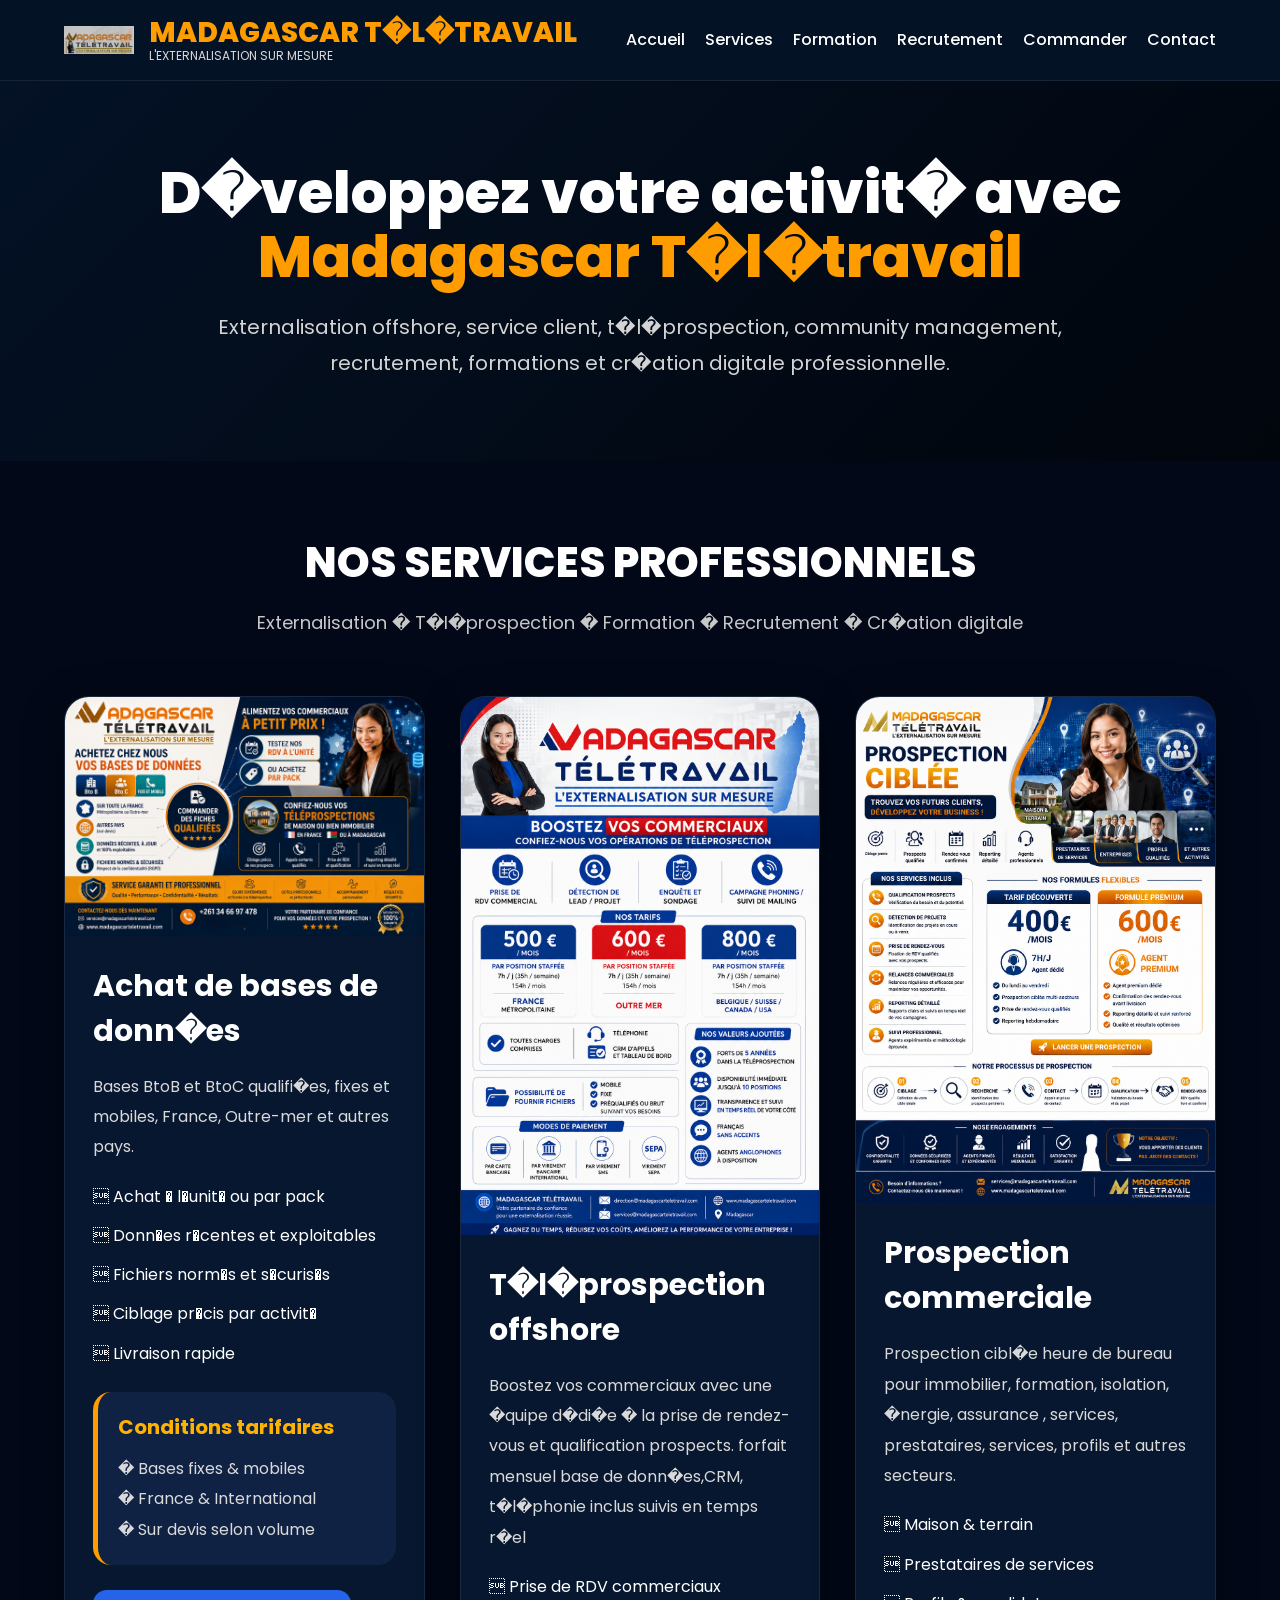
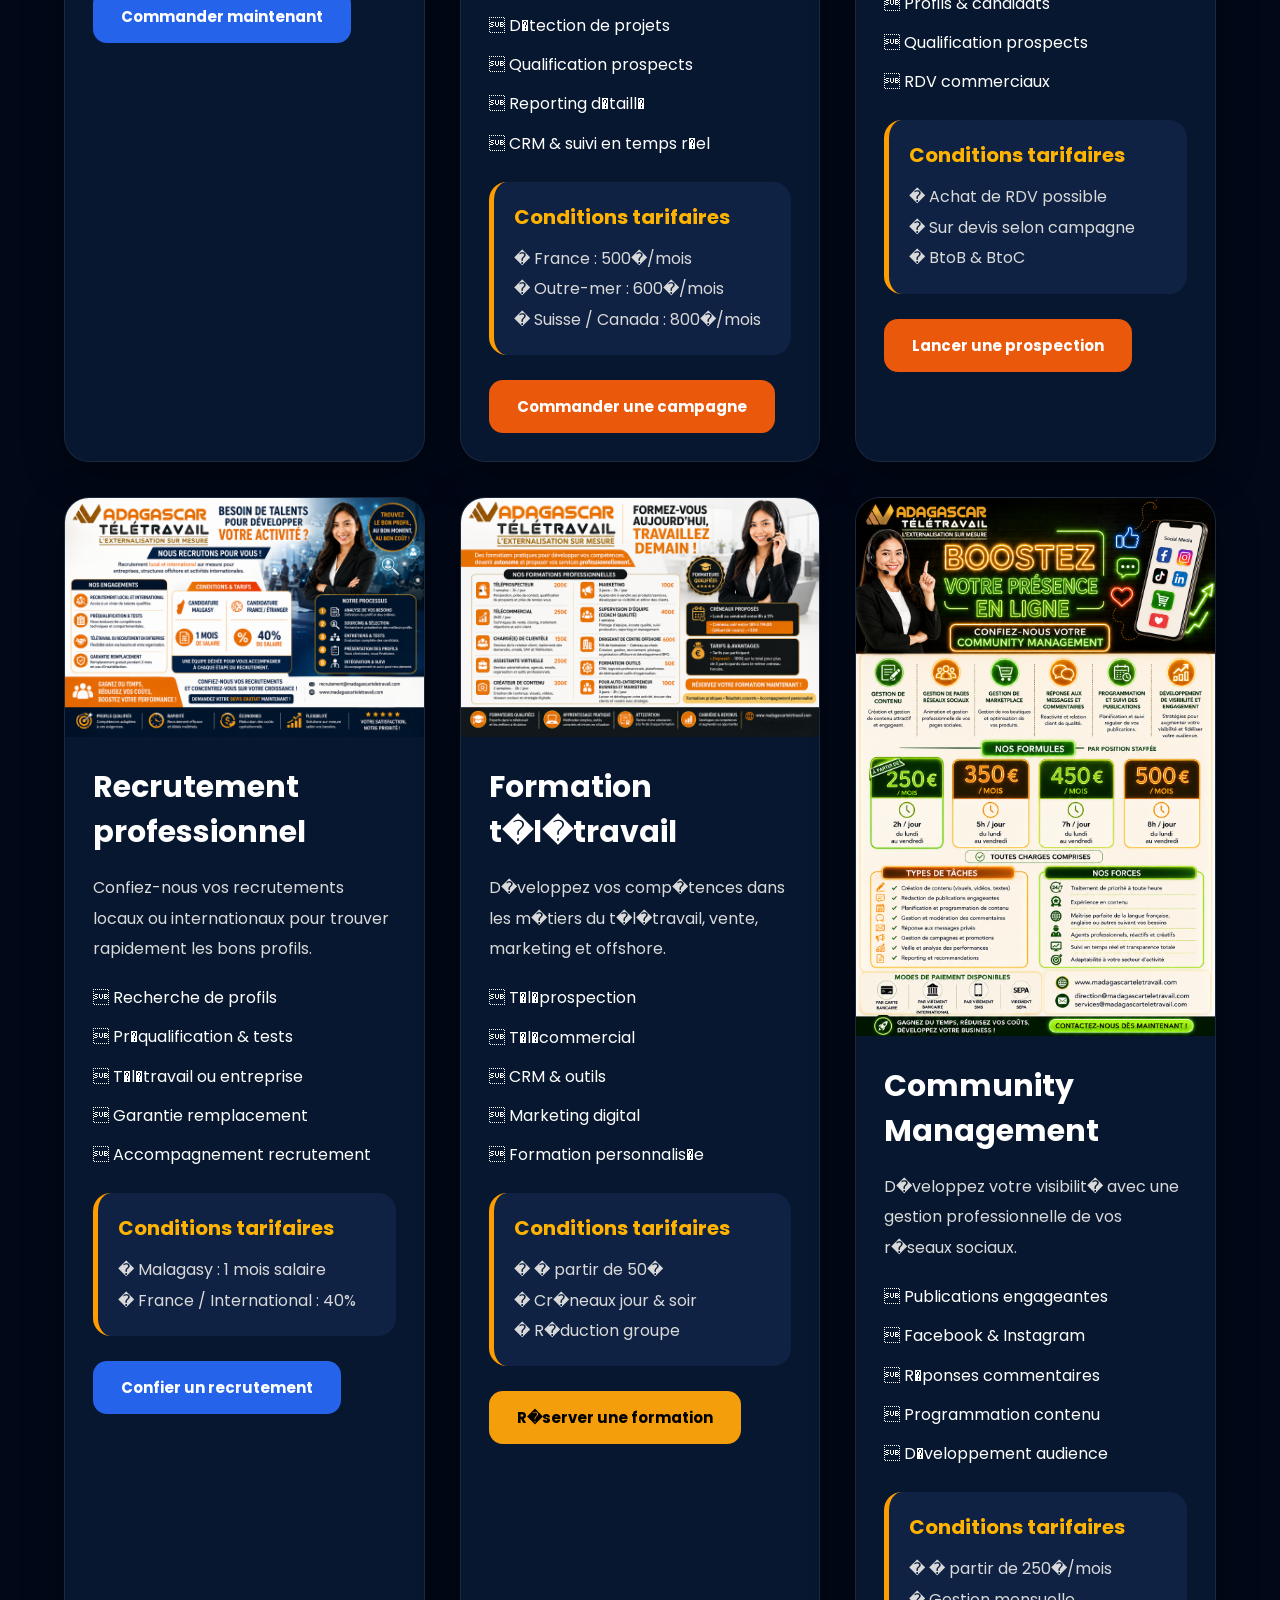
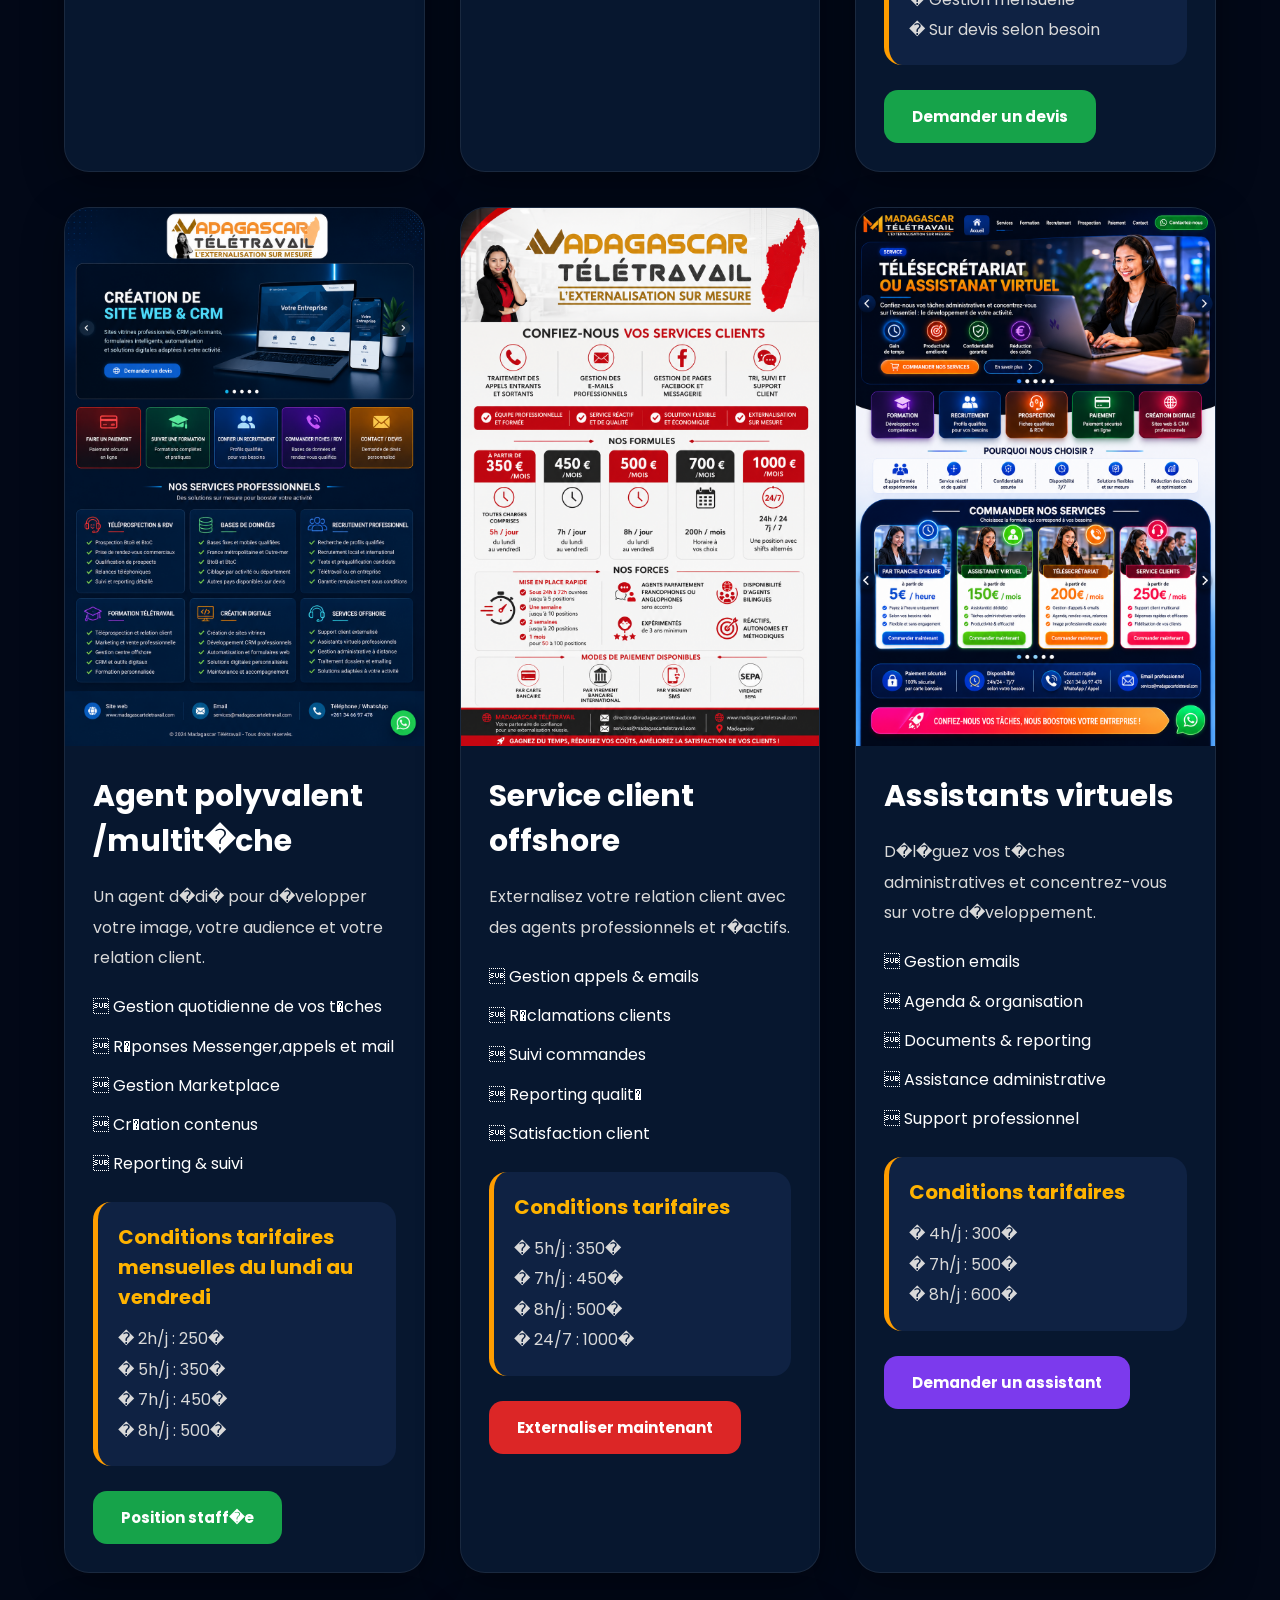
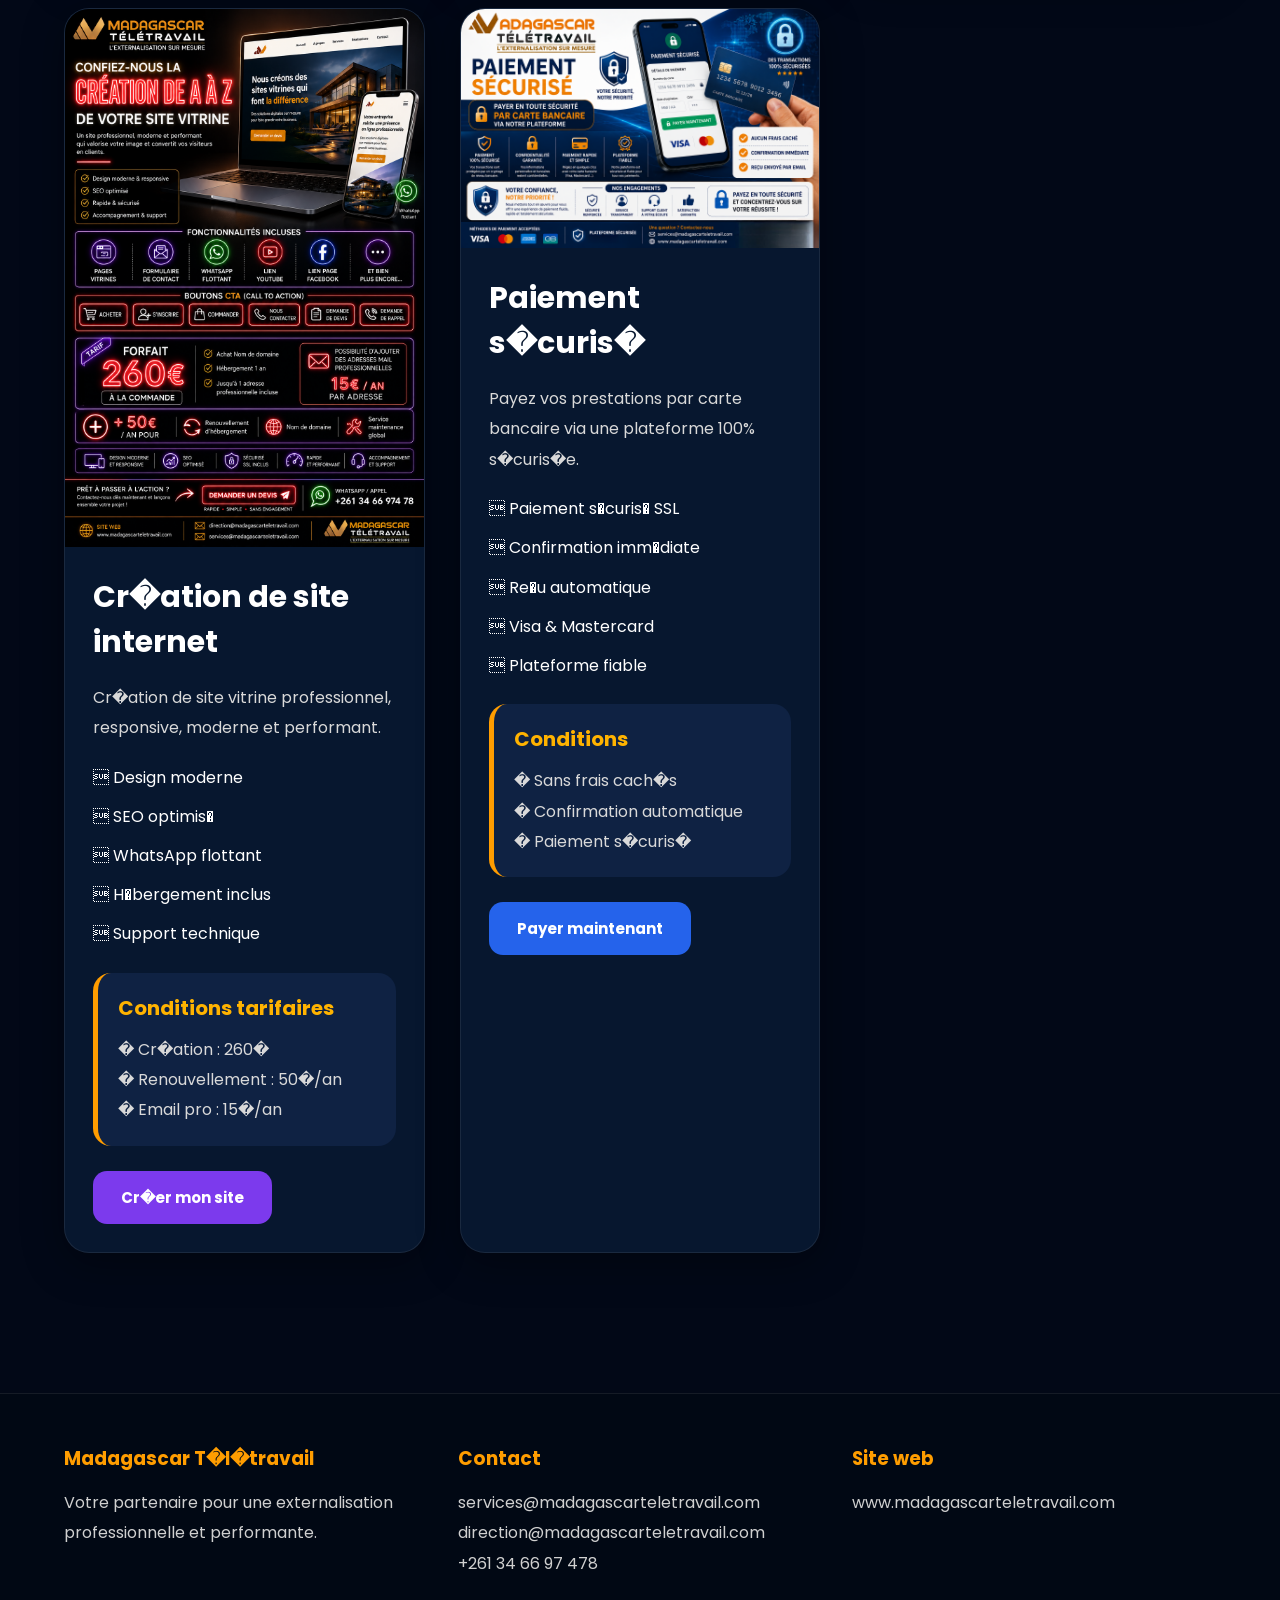
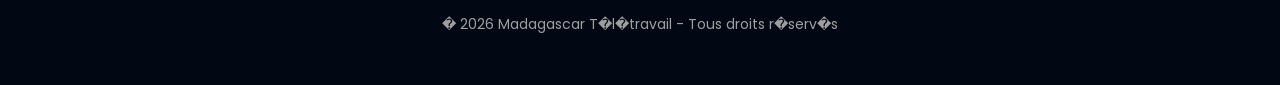
==== index.html @ 4a324ec4 "Add files via upload" ====
<!DOCTYPE html>
<html lang="fr">
<head>

<meta charset="UTF-8">
<meta name="viewport" content="width=device-width, initial-scale=1.0">

<title>Madagascar T�l�travail</title>

<link href="https://fonts.googleapis.com/css2?family=Poppins:wght@300;400;500;600;700;800&display=swap" rel="stylesheet">

<style>

*{
margin:0;
padding:0;
box-sizing:border-box;
}

body{
font-family:'Poppins',sans-serif;
background:#020817;
color:white;
}

img{
width:100%;
display:block;
}

a{
text-decoration:none;
}

header{
background:#041226;
padding:18px 5%;
position:sticky;
top:0;
z-index:999;
border-bottom:1px solid rgba(255,255,255,0.08);
}

.navbar{
display:flex;
justify-content:space-between;
align-items:center;
flex-wrap:wrap;
gap:20px;
}

.logo{
display:flex;
align-items:center;
gap:15px;
}

.logo img{
width:70px;
}

.logo-text{
font-size:28px;
font-weight:800;
line-height:1.1;
color:#ff9d00;
}

.logo-text span{
display:block;
font-size:12px;
font-weight:400;
color:#d9d9d9;
}

.menu{
display:flex;
gap:20px;
flex-wrap:wrap;
}

.menu a{
color:white;
font-weight:500;
transition:0.3s;
}

.menu a:hover{
color:#ff9d00;
}

.hero{
padding:80px 5%;
text-align:center;
background:linear-gradient(135deg,#041226,#01050c);
}

.hero h1{
font-size:58px;
font-weight:800;
margin-bottom:20px;
line-height:1.1;
}

.hero h1 span{
color:#ff9d00;
}

.hero p{
max-width:950px;
margin:auto;
font-size:20px;
line-height:1.8;
color:#d4d4d4;
}

.services-section{
padding:70px 5%;
}

.section-title{
font-size:42px;
font-weight:800;
text-align:center;
margin-bottom:15px;
}

.section-subtitle{
text-align:center;
font-size:18px;
color:#c8c8c8;
margin-bottom:60px;
}

.services-grid{
display:grid;
grid-template-columns:repeat(auto-fit,minmax(340px,1fr));
gap:35px;
}

.service-card{
background:#07172f;
border-radius:25px;
overflow:hidden;
border:1px solid rgba(255,255,255,0.08);
box-shadow:0 10px 40px rgba(0,0,0,0.35);
transition:0.3s;
}

.service-card:hover{
transform:translateY(-7px);
}

.service-content{
padding:28px;
}

.service-content h2{
font-size:30px;
margin-bottom:18px;
font-weight:700;
}

.service-content p{
line-height:1.9;
margin-bottom:20px;
color:#d9d9d9;
}

.service-content ul{
list-style:none;
margin-bottom:25px;
}

.service-content ul li{
margin-bottom:12px;
line-height:1.7;
}

.tarif-box{
background:#0f2243;
padding:20px;
border-radius:18px;
border-left:5px solid #ff9d00;
margin-bottom:25px;
}

.tarif-box h3{
margin-bottom:12px;
font-size:20px;
color:#ffb300;
}

.tarif-box p{
margin:0;
line-height:1.9;
}

.service-btn{
display:inline-block;
padding:15px 28px;
border-radius:14px;
font-weight:700;
font-size:15px;
transition:0.3s;
}

.blue-btn{
background:#2563eb;
color:white;
}

.orange-btn{
background:#ea580c;
color:white;
}

.green-btn{
background:#16a34a;
color:white;
}

.red-btn{
background:#dc2626;
color:white;
}

.purple-btn{
background:#7c3aed;
color:white;
}

.gold-btn{
background:#f59e0b;
color:black;
}

.service-btn:hover{
transform:scale(1.03);
opacity:0.92;
}

footer{
background:#010814;
padding:50px 5%;
margin-top:70px;
border-top:1px solid rgba(255,255,255,0.08);
}

.footer-grid{
display:grid;
grid-template-columns:repeat(auto-fit,minmax(250px,1fr));
gap:30px;
}

.footer-box h3{
color:#ff9d00;
margin-bottom:15px;
}

.footer-box p{
line-height:1.9;
color:#d0d0d0;
}

.copy{
margin-top:35px;
text-align:center;
color:#9f9f9f;
font-size:14px;
}

@media(max-width:768px){

.hero h1{
font-size:38px;
}

.section-title{
font-size:32px;
}

.menu{
justify-content:center;
}

}

</style>

</head>

<body>

<header>

<div class="navbar">

<div class="logo">

<img src="logomt.png">

<div class="logo-text">
MADAGASCAR T�L�TRAVAIL
<span>L'EXTERNALISATION SUR MESURE</span>
</div>

</div>

<div class="menu">

<a href="#">Accueil</a>
<a href="#">Services</a>
<a href="formation.html">Formation</a>
<a href="recrutement.html">Recrutement</a>
<a href="commande.html">Commander</a>
<a href="contact.html">Contact</a>

</div>

</div>

</header>

<section class="hero">

<h1>

D�veloppez votre activit� avec
<span>Madagascar T�l�travail</span>

</h1>

<p>

Externalisation offshore,
service client,
t�l�prospection,
community management,
recrutement,
formations
et cr�ation digitale professionnelle.

</p>

</section>

<section class="services-section">

<div class="section-title">
NOS SERVICES PROFESSIONNELS
</div>

<div class="section-subtitle">
Externalisation � T�l�prospection � Formation � Recrutement � Cr�ation digitale
</div>

<div class="services-grid">

<!-- BASE -->

<div class="service-card">

<img src="base.png">

<div class="service-content">

<h2>Achat de bases de donn�es</h2>

<p>

Bases BtoB et BtoC qualifi�es,
fixes et mobiles,
France,
Outre-mer
et autres pays.

</p>

<ul>

<li> Achat � l�unit� ou par pack</li>
<li> Donn�es r�centes et exploitables</li>
<li> Fichiers norm�s et s�curis�s</li>
<li> Ciblage pr�cis par activit�</li>
<li> Livraison rapide</li>

</ul>

<div class="tarif-box">

<h3>Conditions tarifaires</h3>

<p>

� Bases fixes & mobiles
<br>
� France & International
<br>
� Sur devis selon volume

</p>

</div>

<a href="commande.html" class="service-btn blue-btn">

Commander maintenant

</a>

</div>

</div>

<!-- TELEPROSPECTION -->

<div class="service-card">

<img src="teleprospection.png">

<div class="service-content">

<h2>T�l�prospection offshore</h2>

<p>

Boostez vos commerciaux
avec une �quipe d�di�e
� la prise de rendez-vous
et qualification prospects.
forfait mensuel 
base de donn�es,CRM, t�l�phonie inclus 
suivis en temps r�el 

</p>

<ul>

<li> Prise de RDV commerciaux</li>
<li> D�tection de projets</li>
<li> Qualification prospects</li>
<li> Reporting d�taill�</li>
<li> CRM & suivi en temps r�el</li>

</ul>

<div class="tarif-box">

<h3>Conditions tarifaires</h3>

<p>

� France : 500�/mois
<br>
� Outre-mer : 600�/mois
<br>
� Suisse / Canada : 800�/mois

</p>

</div>

<a href="commande.html" class="service-btn orange-btn">

Commander une campagne

</a>

</div>

</div>

<!-- PROSPECTION -->

<div class="service-card">

<img src="prospection.png">

<div class="service-content">

<h2>Prospection commerciale</h2>

<p>

Prospection cibl�e
heure de bureau 
pour immobilier, formation, isolation, �nergie, assurance , services,
prestataires,
services,
profils
et autres secteurs.

</p>

<ul>

<li> Maison & terrain</li>
<li> Prestataires de services</li>
<li> Profils & candidats</li>
<li> Qualification prospects</li>
<li> RDV commerciaux</li>

</ul>

<div class="tarif-box">

<h3>Conditions tarifaires</h3>

<p>

� Achat de RDV possible
<br>
� Sur devis selon campagne
<br>
� BtoB & BtoC

</p>

</div>

<a href="commande.html" class="service-btn orange-btn">

Lancer une prospection

</a>

</div>

</div>

<!-- RECRUTEMENT -->

<div class="service-card">

<img src="recrutement.png">

<div class="service-content">

<h2>Recrutement professionnel</h2>

<p>

Confiez-nous
vos recrutements locaux
ou internationaux
pour trouver rapidement
les bons profils.

</p>

<ul>

<li> Recherche de profils</li>
<li> Pr�qualification & tests</li>
<li> T�l�travail ou entreprise</li>
<li> Garantie remplacement</li>
<li> Accompagnement recrutement</li>

</ul>

<div class="tarif-box">

<h3>Conditions tarifaires</h3>

<p>

� Malagasy : 1 mois salaire
<br>
� France / International : 40%

</p>

</div>

<a href="recrutement.html" class="service-btn blue-btn">

Confier un recrutement

</a>

</div>

</div>

<!-- FORMATION -->

<div class="service-card">

<img src="formation.png">

<div class="service-content">

<h2>Formation t�l�travail</h2>

<p>

D�veloppez vos comp�tences
dans les m�tiers du t�l�travail,
vente,
marketing
et offshore.

</p>

<ul>

<li> T�l�prospection</li>
<li> T�l�commercial</li>
<li> CRM & outils</li>
<li> Marketing digital</li>
<li> Formation personnalis�e</li>

</ul>

<div class="tarif-box">

<h3>Conditions tarifaires</h3>

<p>

� � partir de 50�
<br>
� Cr�neaux jour & soir
<br>
� R�duction groupe

</p>

</div>

<a href="formation.html" class="service-btn gold-btn">

R�server une formation

</a>

</div>

</div>

<!-- COMMUNITY -->

<div class="service-card">

<img src="community.png">

<div class="service-content">

<h2>Community Management</h2>

<p>

D�veloppez votre visibilit�
avec une gestion professionnelle
de vos r�seaux sociaux.

</p>

<ul>

<li> Publications engageantes</li>
<li> Facebook & Instagram</li>
<li> R�ponses commentaires</li>
<li> Programmation contenu</li>
<li> D�veloppement audience</li>

</ul>

<div class="tarif-box">

<h3>Conditions tarifaires</h3>

<p>

� � partir de 250�/mois
<br>
� Gestion mensuelle
<br>
� Sur devis selon besoin

</p>

</div>

<a href="contact.html" class="service-btn green-btn">

Demander un devis

</a>

</div>

</div>

<!-- COMMUNITY MANAGER -->

<div class="service-card">

<img src="communitymanager.png">

<div class="service-content">

<h2>Agent  polyvalent /multit�che</h2>

<p>

Un agent d�di�
pour d�velopper votre image,
votre audience
et votre relation client.

</p>

<ul>

<li> Gestion quotidienne de vos t�ches</li>
<li> R�ponses Messenger,appels et mail</li>
<li> Gestion Marketplace</li>
<li> Cr�ation contenus</li>
<li> Reporting & suivi</li>

</ul>

<div class="tarif-box">

<h3>Conditions tarifaires mensuelles du lundi au vendredi</h3>

<p>

� 2h/j : 250�
<br>
� 5h/j : 350�
<br>
� 7h/j : 450�
<br>
� 8h/j : 500�

</p>

</div>

<a href="contact.html" class="service-btn green-btn">

Position staff�e

</a>

</div>

</div>

<!-- SERVICE CLIENT -->

<div class="service-card">

<img src="serviceclient.png">

<div class="service-content">

<h2>Service client offshore</h2>

<p>

Externalisez votre relation client
avec des agents professionnels
et r�actifs.

</p>

<ul>

<li> Gestion appels & emails</li>
<li> R�clamations clients</li>
<li> Suivi commandes</li>
<li> Reporting qualit�</li>
<li> Satisfaction client</li>

</ul>

<div class="tarif-box">

<h3>Conditions tarifaires</h3>

<p>

� 5h/j : 350�
<br>
� 7h/j : 450�
<br>
� 8h/j : 500�
<br>
� 24/7 : 1000�

</p>

</div>

<a href="contact.html" class="service-btn red-btn">

Externaliser maintenant

</a>

</div>

</div>

<!-- ASSISTANAT -->

<div class="service-card">

<img src="assistanat.png">

<div class="service-content">

<h2>Assistants virtuels</h2>

<p>

D�l�guez vos t�ches administratives
et concentrez-vous
sur votre d�veloppement.

</p>

<ul>

<li> Gestion emails</li>
<li> Agenda & organisation</li>
<li> Documents & reporting</li>
<li> Assistance administrative</li>
<li> Support professionnel</li>

</ul>

<div class="tarif-box">

<h3>Conditions tarifaires</h3>

<p>

� 4h/j : 300�
<br>
� 7h/j : 500�
<br>
� 8h/j : 600�

</p>

</div>

<a href="contact.html" class="service-btn purple-btn">

Demander un assistant

</a>

</div>

</div>

<!-- CREATION SITE -->

<div class="service-card">

<img src="creationsite.png">

<div class="service-content">

<h2>Cr�ation de site internet</h2>

<p>

Cr�ation de site vitrine
professionnel,
responsive,
moderne
et performant.

</p>

<ul>

<li> Design moderne</li>
<li> SEO optimis�</li>
<li> WhatsApp flottant</li>
<li> H�bergement inclus</li>
<li> Support technique</li>

</ul>

<div class="tarif-box">

<h3>Conditions tarifaires</h3>

<p>

� Cr�ation : 260�
<br>
� Renouvellement : 50�/an
<br>
� Email pro : 15�/an

</p>

</div>

<a href="contact.html" class="service-btn purple-btn">

Cr�er mon site

</a>

</div>

</div>

<!-- PAIEMENT -->

<div class="service-card">

<img src="paiement.png">

<div class="service-content">

<h2>Paiement s�curis�</h2>

<p>

Payez vos prestations
par carte bancaire
via une plateforme
100% s�curis�e.

</p>

<ul>

<li> Paiement s�curis� SSL</li>
<li> Confirmation imm�diate</li>
<li> Re�u automatique</li>
<li> Visa & Mastercard</li>
<li> Plateforme fiable</li>

</ul>

<div class="tarif-box">

<h3>Conditions</h3>

<p>

� Sans frais cach�s
<br>
� Confirmation automatique
<br>
� Paiement s�curis�

</p>

</div>

<a href="paiement.html" class="service-btn blue-btn">

Payer maintenant

</a>

</div>

</div>

</div>

</section>

<footer>

<div class="footer-grid">

<div class="footer-box">

<h3>Madagascar T�l�travail</h3>

<p>

Votre partenaire
pour une externalisation
professionnelle
et performante.

</p>

</div>

<div class="footer-box">

<h3>Contact</h3>

<p>

services@madagascarteletravail.com
<br>
direction@madagascarteletravail.com
<br>
+261 34 66 97 478

</p>

</div>

<div class="footer-box">

<h3>Site web</h3>

<p>

www.madagascarteletravail.com

</p>

</div>

</div>

<div class="copy">

� 2026 Madagascar T�l�travail - Tous droits r�serv�s

</div>

</footer>

</body>
</html>
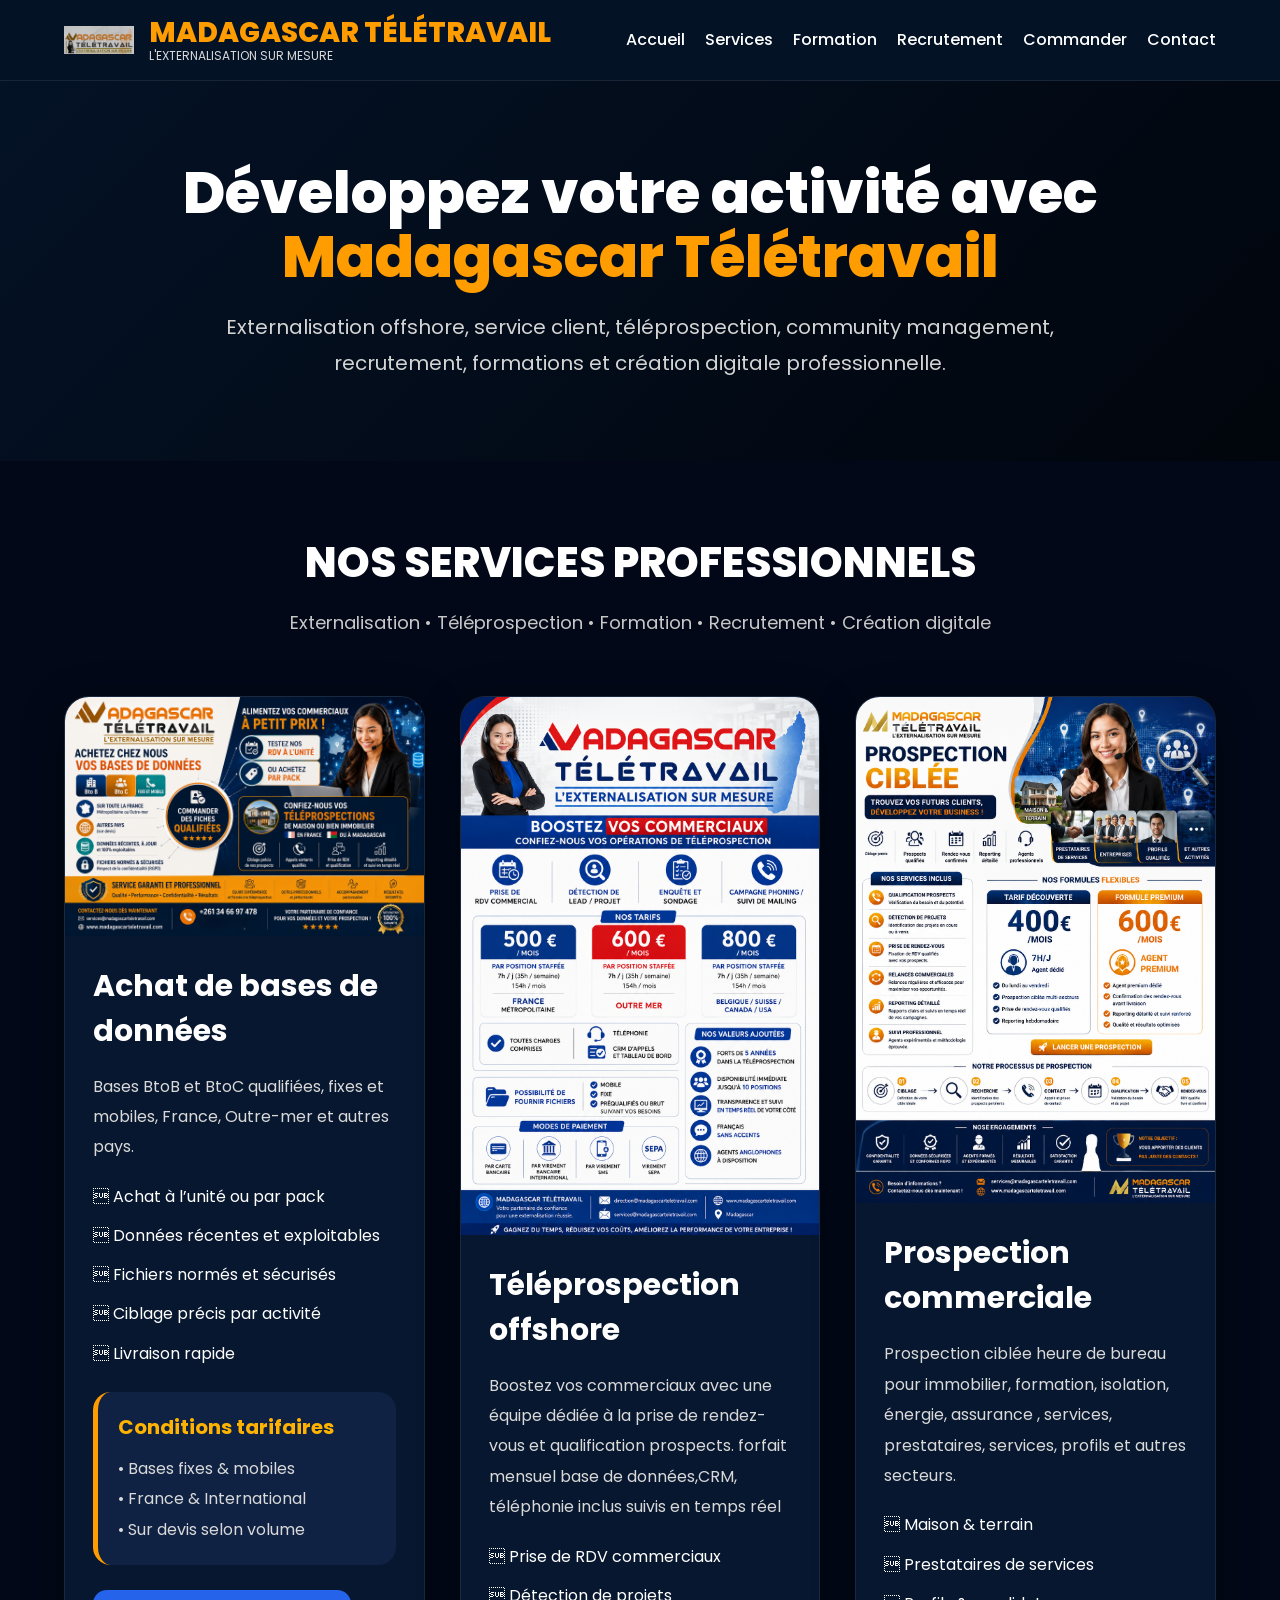
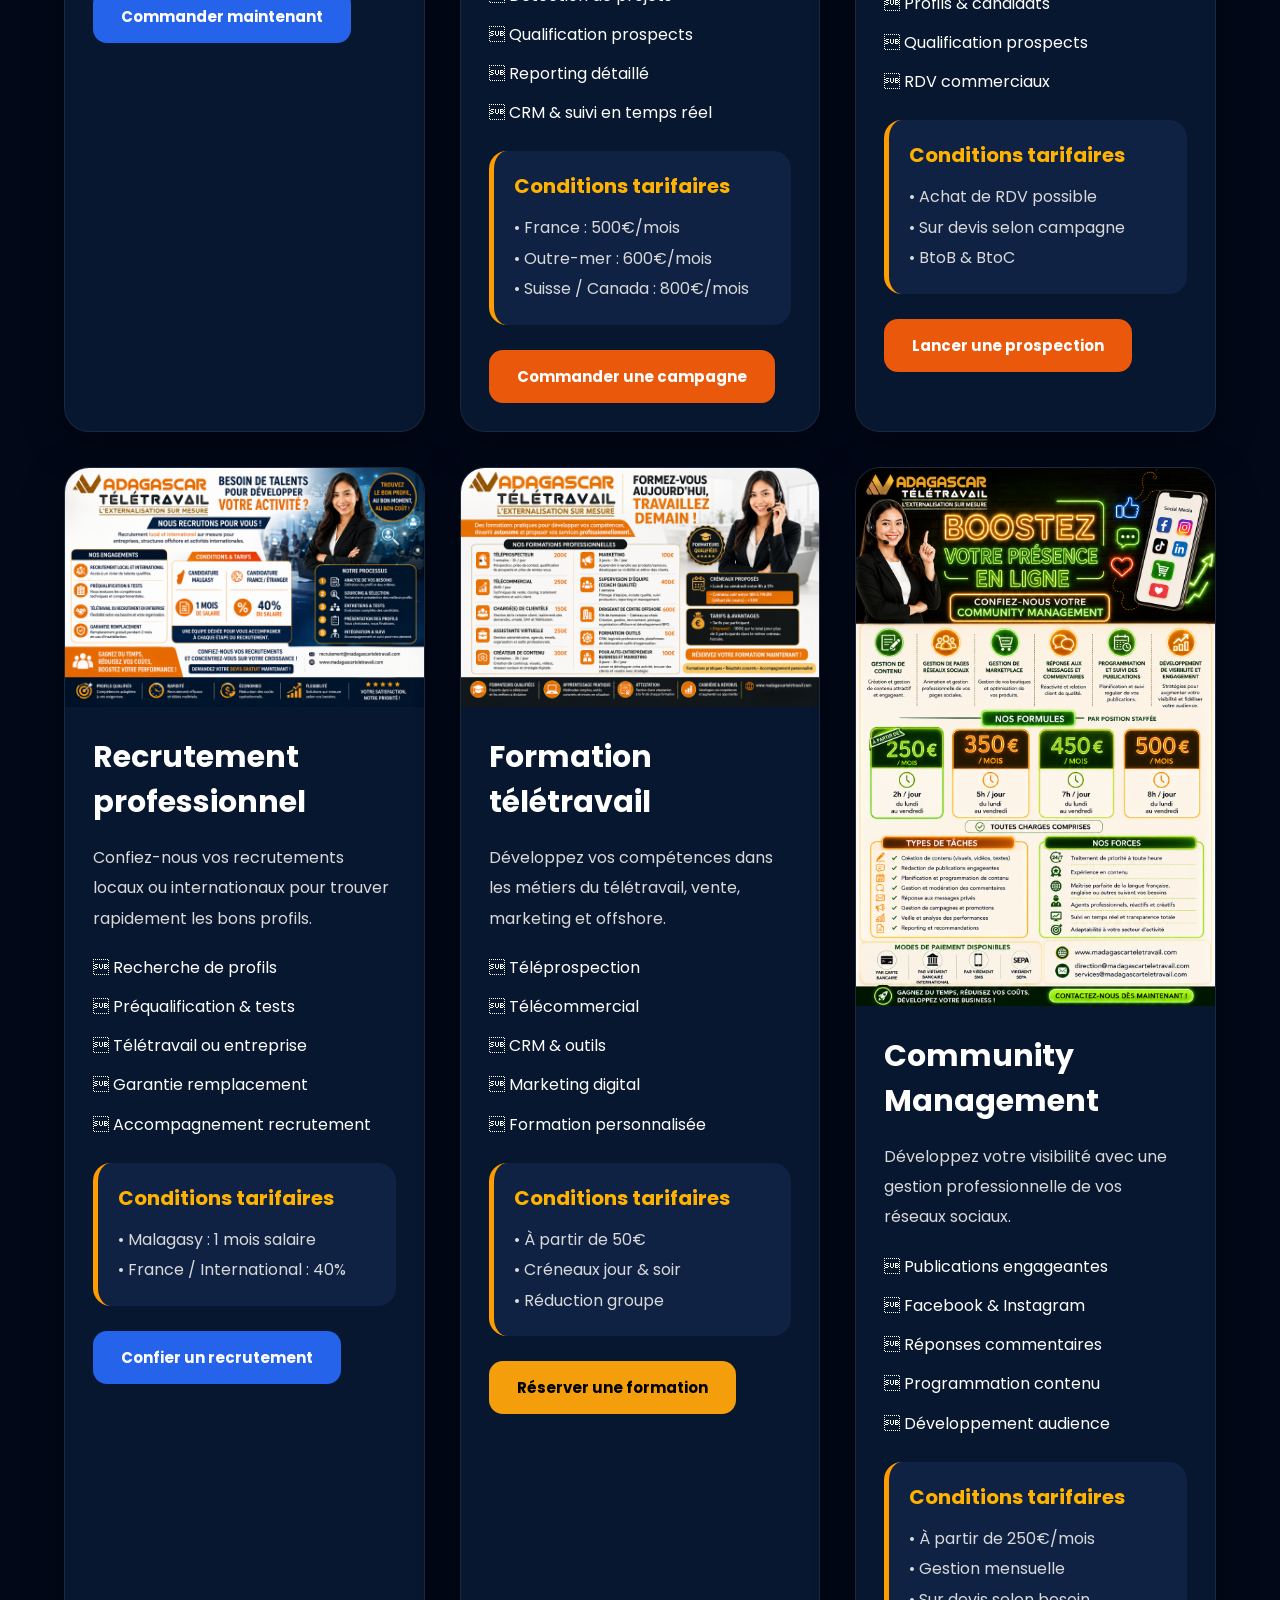
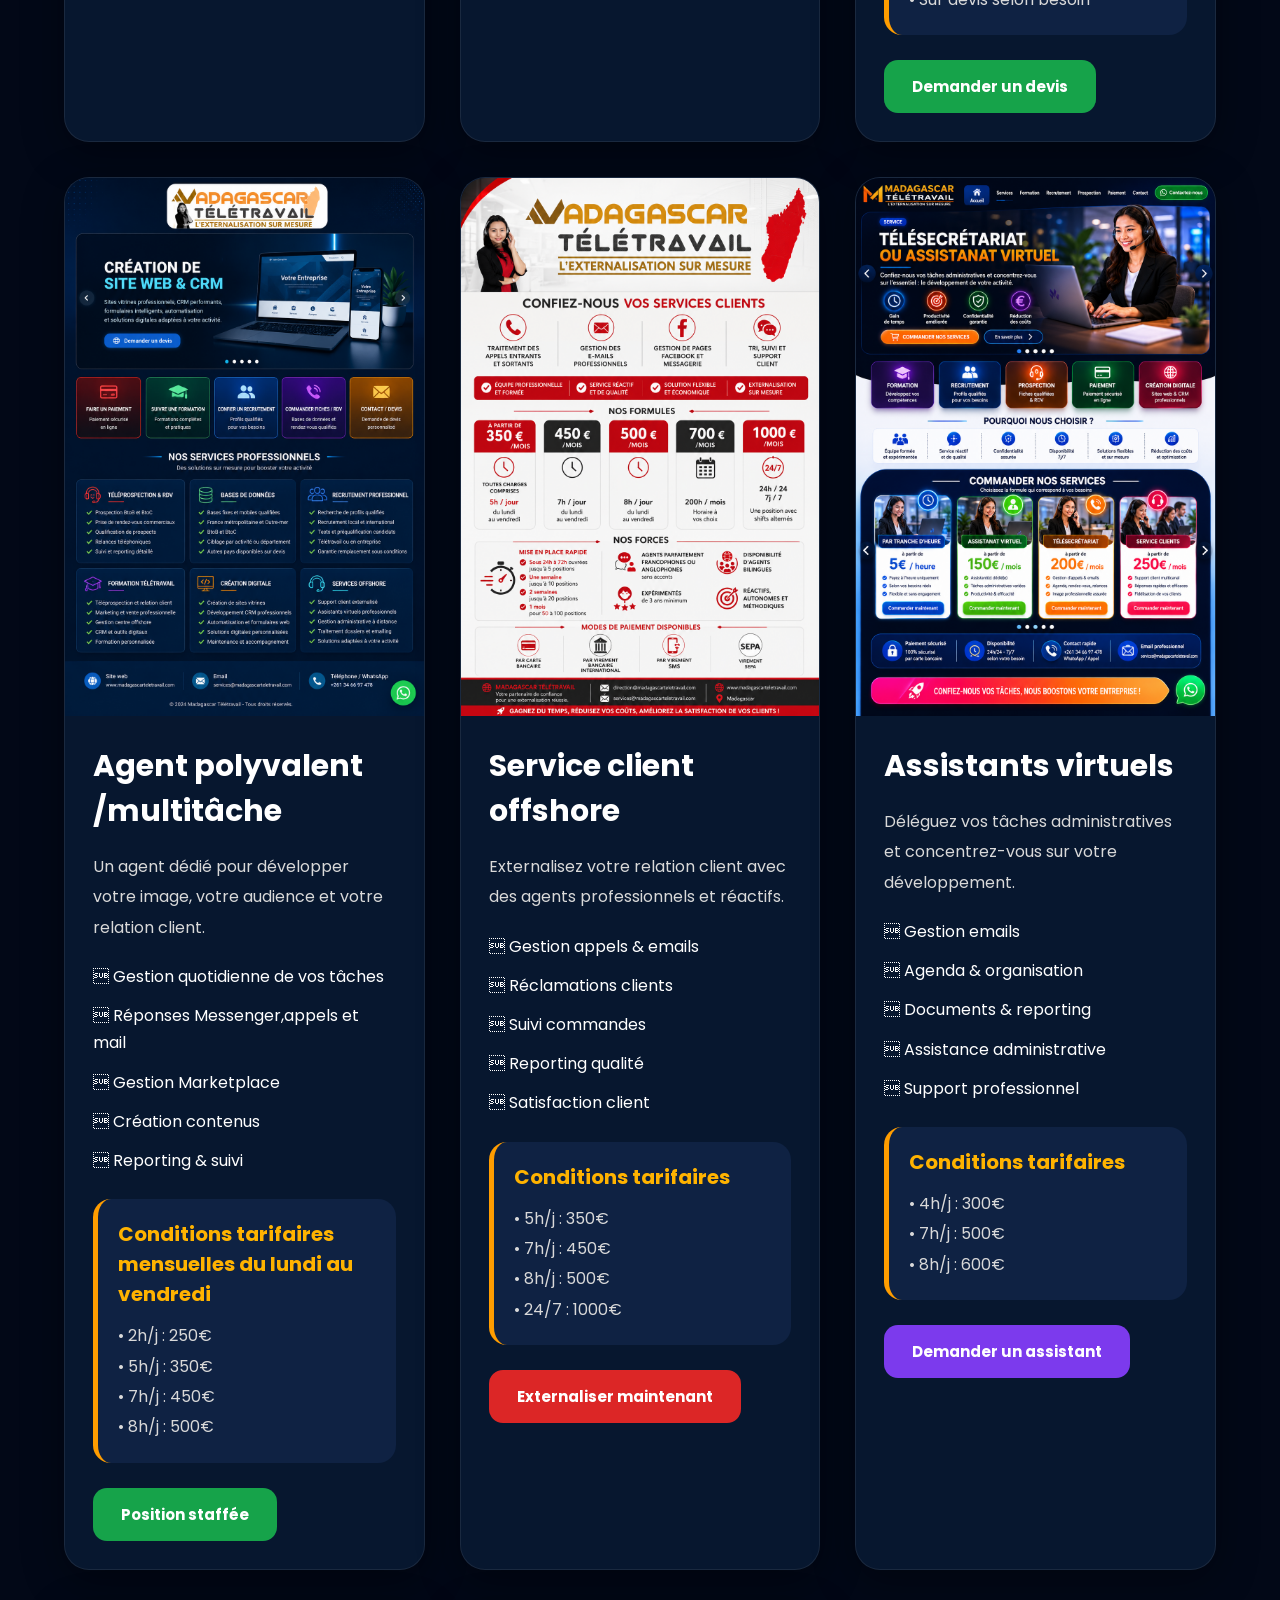
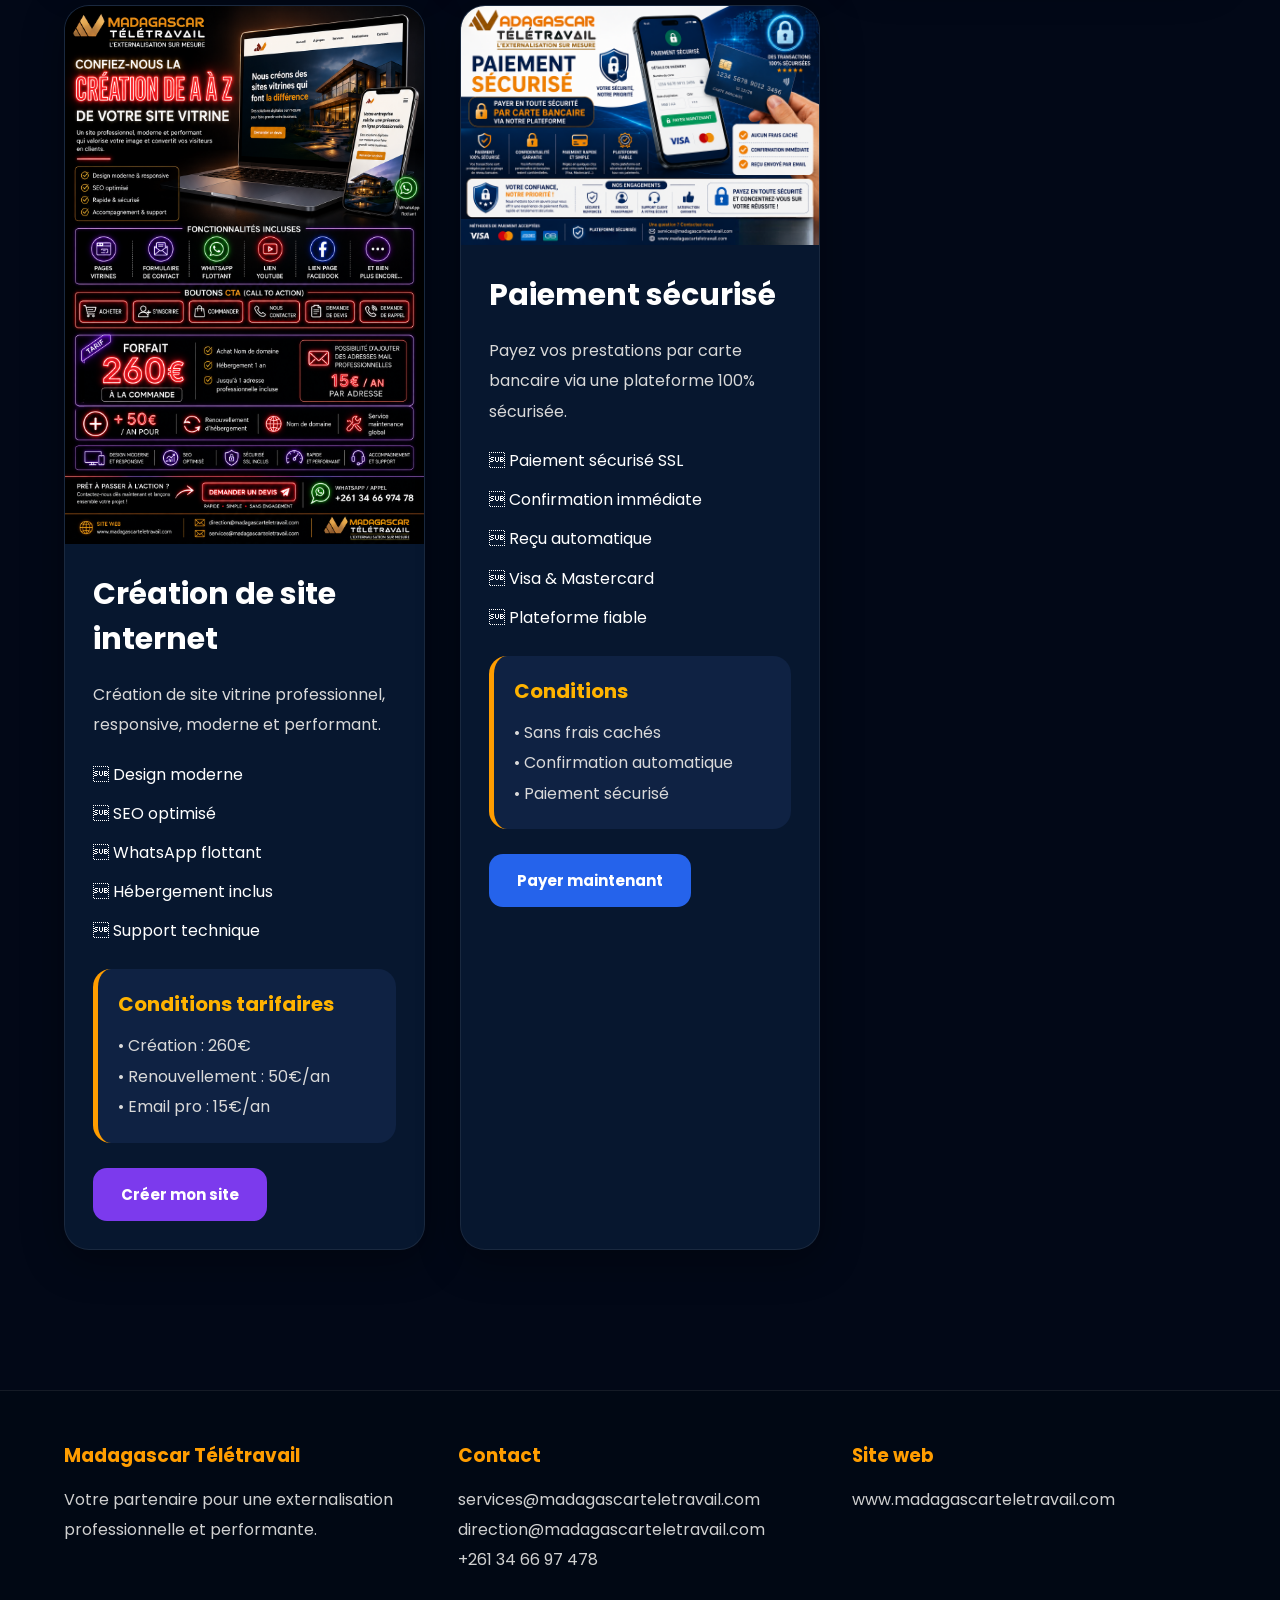
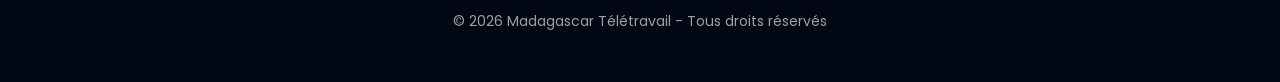
==== commit 36454813: "index.html" ====
--- a/index.html
+++ b/index.html
@@ -5,7 +5,7 @@
 <meta charset="UTF-8">
 <meta name="viewport" content="width=device-width, initial-scale=1.0">
 
-<title>Madagascar T�l�travail</title>
+<title>Madagascar Télétravail</title>
 
 <link href="https://fonts.googleapis.com/css2?family=Poppins:wght@300;400;500;600;700;800&display=swap" rel="stylesheet">
 
@@ -16,7 +16,7 @@
 padding:0;
 box-sizing:border-box;
 }
-
+  
 body{
 font-family:'Poppins',sans-serif;
 background:#020817;
@@ -301,7 +301,7 @@
 <img src="logomt.png">
 
 <div class="logo-text">
-MADAGASCAR T�L�TRAVAIL
+MADAGASCAR TÉLÉTRAVAIL
 <span>L'EXTERNALISATION SUR MESURE</span>
 </div>
 
@@ -326,8 +326,8 @@
 
 <h1>
 
-D�veloppez votre activit� avec
-<span>Madagascar T�l�travail</span>
+Développez votre activité avec
+<span>Madagascar Télétravail</span>
 
 </h1>
 
@@ -335,11 +335,11 @@
 
 Externalisation offshore,
 service client,
-t�l�prospection,
+téléprospection,
 community management,
 recrutement,
 formations
-et cr�ation digitale professionnelle.
+et création digitale professionnelle.
 
 </p>
 
@@ -352,7 +352,7 @@
 </div>
 
 <div class="section-subtitle">
-Externalisation � T�l�prospection � Formation � Recrutement � Cr�ation digitale
+Externalisation • Téléprospection • Formation • Recrutement • Création digitale
 </div>
 
 <div class="services-grid">
@@ -365,11 +365,11 @@
 
 <div class="service-content">
 
-<h2>Achat de bases de donn�es</h2>
-
-<p>
-
-Bases BtoB et BtoC qualifi�es,
+<h2>Achat de bases de données</h2>
+
+<p>
+
+Bases BtoB et BtoC qualifiées,
 fixes et mobiles,
 France,
 Outre-mer
@@ -379,10 +379,10 @@
 
 <ul>
 
-<li> Achat � l�unit� ou par pack</li>
-<li> Donn�es r�centes et exploitables</li>
-<li> Fichiers norm�s et s�curis�s</li>
-<li> Ciblage pr�cis par activit�</li>
+<li> Achat à l’unité ou par pack</li>
+<li> Données récentes et exploitables</li>
+<li> Fichiers normés et sécurisés</li>
+<li> Ciblage précis par activité</li>
 <li> Livraison rapide</li>
 
 </ul>
@@ -393,11 +393,11 @@
 
 <p>
 
-� Bases fixes & mobiles
-<br>
-� France & International
-<br>
-� Sur devis selon volume
+• Bases fixes & mobiles
+<br>
+• France & International
+<br>
+• Sur devis selon volume
 
 </p>
 
@@ -421,27 +421,27 @@
 
 <div class="service-content">
 
-<h2>T�l�prospection offshore</h2>
+<h2>Téléprospection offshore</h2>
 
 <p>
 
 Boostez vos commerciaux
-avec une �quipe d�di�e
-� la prise de rendez-vous
+avec une équipe dédiée
+à la prise de rendez-vous
 et qualification prospects.
 forfait mensuel 
-base de donn�es,CRM, t�l�phonie inclus 
-suivis en temps r�el 
+base de données,CRM, téléphonie inclus 
+suivis en temps réel 
 
 </p>
 
 <ul>
 
 <li> Prise de RDV commerciaux</li>
-<li> D�tection de projets</li>
+<li> Détection de projets</li>
 <li> Qualification prospects</li>
-<li> Reporting d�taill�</li>
-<li> CRM & suivi en temps r�el</li>
+<li> Reporting détaillé</li>
+<li> CRM & suivi en temps réel</li>
 
 </ul>
 
@@ -451,11 +451,11 @@
 
 <p>
 
-� France : 500�/mois
-<br>
-� Outre-mer : 600�/mois
-<br>
-� Suisse / Canada : 800�/mois
+• France : 500€/mois
+<br>
+• Outre-mer : 600€/mois
+<br>
+• Suisse / Canada : 800€/mois
 
 </p>
 
@@ -483,9 +483,9 @@
 
 <p>
 
-Prospection cibl�e
+Prospection ciblée
 heure de bureau 
-pour immobilier, formation, isolation, �nergie, assurance , services,
+pour immobilier, formation, isolation, énergie, assurance , services,
 prestataires,
 services,
 profils
@@ -509,11 +509,11 @@
 
 <p>
 
-� Achat de RDV possible
-<br>
-� Sur devis selon campagne
-<br>
-� BtoB & BtoC
+• Achat de RDV possible
+<br>
+• Sur devis selon campagne
+<br>
+• BtoB & BtoC
 
 </p>
 
@@ -552,8 +552,8 @@
 <ul>
 
 <li> Recherche de profils</li>
-<li> Pr�qualification & tests</li>
-<li> T�l�travail ou entreprise</li>
+<li> Préqualification & tests</li>
+<li> Télétravail ou entreprise</li>
 <li> Garantie remplacement</li>
 <li> Accompagnement recrutement</li>
 
@@ -565,9 +565,9 @@
 
 <p>
 
-� Malagasy : 1 mois salaire
-<br>
-� France / International : 40%
+• Malagasy : 1 mois salaire
+<br>
+• France / International : 40%
 
 </p>
 
@@ -591,12 +591,12 @@
 
 <div class="service-content">
 
-<h2>Formation t�l�travail</h2>
-
-<p>
-
-D�veloppez vos comp�tences
-dans les m�tiers du t�l�travail,
+<h2>Formation télétravail</h2>
+
+<p>
+
+Développez vos compétences
+dans les métiers du télétravail,
 vente,
 marketing
 et offshore.
@@ -605,11 +605,11 @@
 
 <ul>
 
-<li> T�l�prospection</li>
-<li> T�l�commercial</li>
+<li> Téléprospection</li>
+<li> Télécommercial</li>
 <li> CRM & outils</li>
 <li> Marketing digital</li>
-<li> Formation personnalis�e</li>
+<li> Formation personnalisée</li>
 
 </ul>
 
@@ -619,11 +619,11 @@
 
 <p>
 
-� � partir de 50�
-<br>
-� Cr�neaux jour & soir
-<br>
-� R�duction groupe
+• À partir de 50€
+<br>
+• Créneaux jour & soir
+<br>
+• Réduction groupe
 
 </p>
 
@@ -631,7 +631,7 @@
 
 <a href="formation.html" class="service-btn gold-btn">
 
-R�server une formation
+Réserver une formation
 
 </a>
 
@@ -651,9 +651,9 @@
 
 <p>
 
-D�veloppez votre visibilit�
+Développez votre visibilité
 avec une gestion professionnelle
-de vos r�seaux sociaux.
+de vos réseaux sociaux.
 
 </p>
 
@@ -661,9 +661,9 @@
 
 <li> Publications engageantes</li>
 <li> Facebook & Instagram</li>
-<li> R�ponses commentaires</li>
+<li> Réponses commentaires</li>
 <li> Programmation contenu</li>
-<li> D�veloppement audience</li>
+<li> Développement audience</li>
 
 </ul>
 
@@ -673,11 +673,11 @@
 
 <p>
 
-� � partir de 250�/mois
-<br>
-� Gestion mensuelle
-<br>
-� Sur devis selon besoin
+• À partir de 250€/mois
+<br>
+• Gestion mensuelle
+<br>
+• Sur devis selon besoin
 
 </p>
 
@@ -701,12 +701,12 @@
 
 <div class="service-content">
 
-<h2>Agent  polyvalent /multit�che</h2>
-
-<p>
-
-Un agent d�di�
-pour d�velopper votre image,
+<h2>Agent  polyvalent /multitâche</h2>
+
+<p>
+
+Un agent dédié
+pour développer votre image,
 votre audience
 et votre relation client.
 
@@ -714,10 +714,10 @@
 
 <ul>
 
-<li> Gestion quotidienne de vos t�ches</li>
-<li> R�ponses Messenger,appels et mail</li>
+<li> Gestion quotidienne de vos tâches</li>
+<li> Réponses Messenger,appels et mail</li>
 <li> Gestion Marketplace</li>
-<li> Cr�ation contenus</li>
+<li> Création contenus</li>
 <li> Reporting & suivi</li>
 
 </ul>
@@ -728,13 +728,13 @@
 
 <p>
 
-� 2h/j : 250�
-<br>
-� 5h/j : 350�
-<br>
-� 7h/j : 450�
-<br>
-� 8h/j : 500�
+• 2h/j : 250€
+<br>
+• 5h/j : 350€
+<br>
+• 7h/j : 450€
+<br>
+• 8h/j : 500€
 
 </p>
 
@@ -742,7 +742,7 @@
 
 <a href="contact.html" class="service-btn green-btn">
 
-Position staff�e
+Position staffée
 
 </a>
 
@@ -764,16 +764,16 @@
 
 Externalisez votre relation client
 avec des agents professionnels
-et r�actifs.
+et réactifs.
 
 </p>
 
 <ul>
 
 <li> Gestion appels & emails</li>
-<li> R�clamations clients</li>
+<li> Réclamations clients</li>
 <li> Suivi commandes</li>
-<li> Reporting qualit�</li>
+<li> Reporting qualité</li>
 <li> Satisfaction client</li>
 
 </ul>
@@ -784,13 +784,13 @@
 
 <p>
 
-� 5h/j : 350�
-<br>
-� 7h/j : 450�
-<br>
-� 8h/j : 500�
-<br>
-� 24/7 : 1000�
+• 5h/j : 350€
+<br>
+• 7h/j : 450€
+<br>
+• 8h/j : 500€
+<br>
+• 24/7 : 1000€
 
 </p>
 
@@ -818,9 +818,9 @@
 
 <p>
 
-D�l�guez vos t�ches administratives
+Déléguez vos tâches administratives
 et concentrez-vous
-sur votre d�veloppement.
+sur votre développement.
 
 </p>
 
@@ -840,11 +840,11 @@
 
 <p>
 
-� 4h/j : 300�
-<br>
-� 7h/j : 500�
-<br>
-� 8h/j : 600�
+• 4h/j : 300€
+<br>
+• 7h/j : 500€
+<br>
+• 8h/j : 600€
 
 </p>
 
@@ -868,11 +868,11 @@
 
 <div class="service-content">
 
-<h2>Cr�ation de site internet</h2>
-
-<p>
-
-Cr�ation de site vitrine
+<h2>Création de site internet</h2>
+
+<p>
+
+Création de site vitrine
 professionnel,
 responsive,
 moderne
@@ -883,9 +883,9 @@
 <ul>
 
 <li> Design moderne</li>
-<li> SEO optimis�</li>
+<li> SEO optimisé</li>
 <li> WhatsApp flottant</li>
-<li> H�bergement inclus</li>
+<li> Hébergement inclus</li>
 <li> Support technique</li>
 
 </ul>
@@ -896,11 +896,11 @@
 
 <p>
 
-� Cr�ation : 260�
-<br>
-� Renouvellement : 50�/an
-<br>
-� Email pro : 15�/an
+• Création : 260€
+<br>
+• Renouvellement : 50€/an
+<br>
+• Email pro : 15€/an
 
 </p>
 
@@ -908,7 +908,7 @@
 
 <a href="contact.html" class="service-btn purple-btn">
 
-Cr�er mon site
+Créer mon site
 
 </a>
 
@@ -924,22 +924,22 @@
 
 <div class="service-content">
 
-<h2>Paiement s�curis�</h2>
+<h2>Paiement sécurisé</h2>
 
 <p>
 
 Payez vos prestations
 par carte bancaire
 via une plateforme
-100% s�curis�e.
+100% sécurisée.
 
 </p>
 
 <ul>
 
-<li> Paiement s�curis� SSL</li>
-<li> Confirmation imm�diate</li>
-<li> Re�u automatique</li>
+<li> Paiement sécurisé SSL</li>
+<li> Confirmation immédiate</li>
+<li> Reçu automatique</li>
 <li> Visa & Mastercard</li>
 <li> Plateforme fiable</li>
 
@@ -951,11 +951,11 @@
 
 <p>
 
-� Sans frais cach�s
-<br>
-� Confirmation automatique
-<br>
-� Paiement s�curis�
+• Sans frais cachés
+<br>
+• Confirmation automatique
+<br>
+• Paiement sécurisé
 
 </p>
 
@@ -981,7 +981,7 @@
 
 <div class="footer-box">
 
-<h3>Madagascar T�l�travail</h3>
+<h3>Madagascar Télétravail</h3>
 
 <p>
 
@@ -1026,11 +1026,11 @@
 
 <div class="copy">
 
-� 2026 Madagascar T�l�travail - Tous droits r�serv�s
+© 2026 Madagascar Télétravail - Tous droits réservés
 
 </div>
 
 </footer>
 
 </body>
-</html>+</html>
